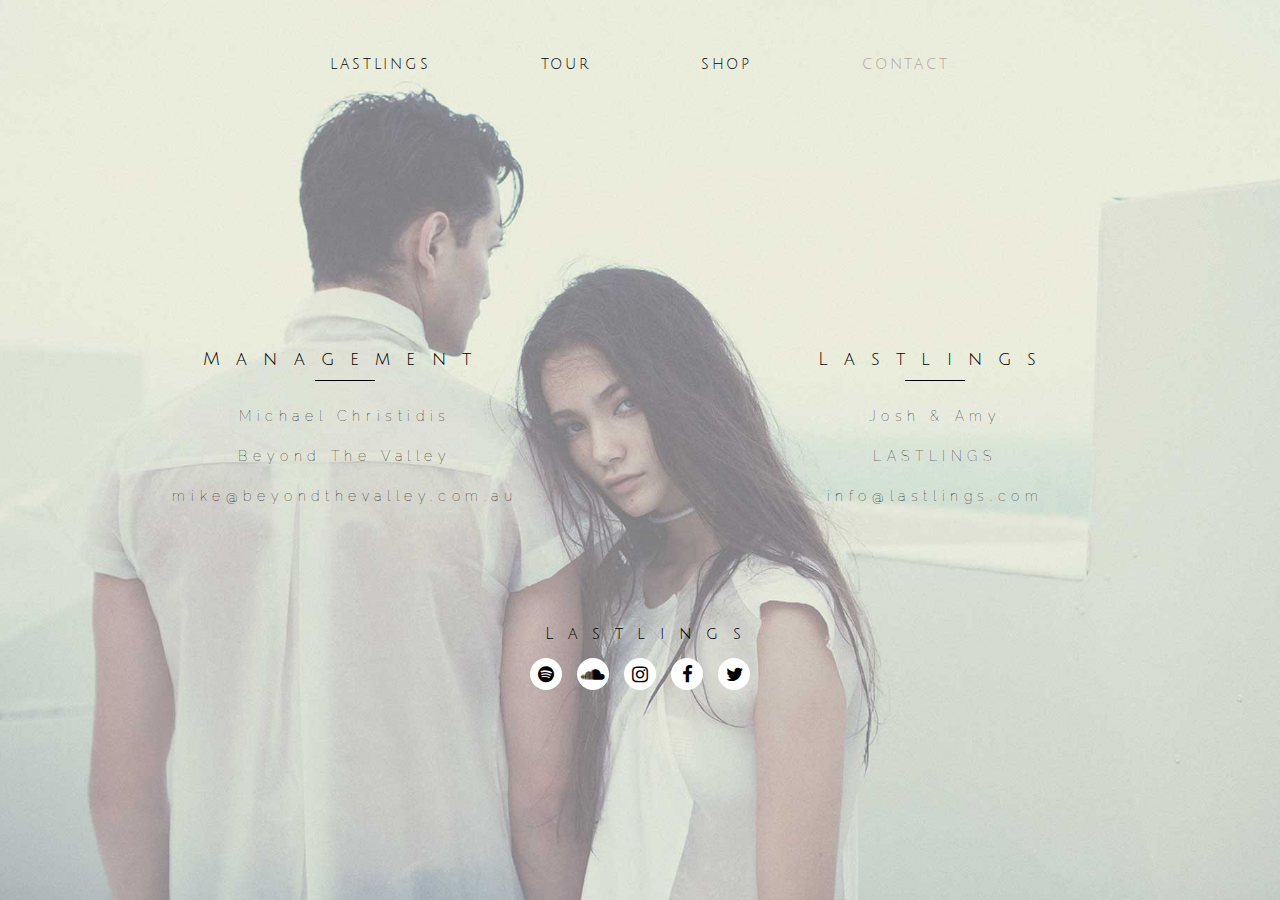
==== contact.html @ 0b314f3e "Uploaded FIles" ====
<!DOCTYPE>
<html>
  <head>
    <!-- Meta Tags -->
    <meta charset="utf-8">
    <meta http-equiv="X-UA_Compatible" content="IE-edge">
    <meta name="viewport" content="width=device-width, initial-scale=1.0">
    <meta name="description" content="Lastlings official website">
    <meta name="author" content="Danny Menesess">

    <title>CONTACT | Lastlings</title>

    <link rel="icon" href="img/icon.png">
    <link rel="stylesheet" href="https://cdnjs.cloudflare.com/ajax/libs/animate.css/3.5.2/animate.min.css">
    <link rel="stylesheet" href="https://fonts.googleapis.com/css?family=Raleway:300">
    <link rel="stylesheet" href="https://fonts.googleapis.com/css?family=Julius+Sans+One">
    <link rel="stylesheet" href="https://maxcdn.bootstrapcdn.com/bootstrap/3.3.7/css/bootstrap.min.css">
    <link rel="stylesheet" href="font-awesome-4.7.0/css/font-awesome.css">
    <link rel="stylesheet" href="css/style.css">

  </head>
  <body>
    <!-- Lastlings Contact Page -->
    <section class="container-fluid contact contact-showcase contact-gradient hidden-anim">
        <nav class="navbar navbar-default">
          <div class="container-fluid">
            <!-- Brand and toggle get grouped for better mobile display -->
            <div class="navbar-header">
              <button type="button" class="navbar-toggle collapsed black-collapsed" data-toggle="collapse" data-target="#bs-example-navbar-collapse-1" aria-expanded="false">
                <span class="sr-only">Toggle navigation</span>
                <span class="icon-bar"></span>
                <span class="icon-bar"></span>
                <span class="icon-bar"></span>
              </button>
              <h4 class="brand-black-nav">LASTLINGS</h4>
            </div>

            <!-- Collect the nav links, forms, and other content for toggling -->
            <div class="collapse navbar-collapse contact-navbar" id="bs-example-navbar-collapse-1">
              <ul class="nav navbar-nav">
                <li><a href="index.html">LASTLINGS</a></li>
                <li><a href="tour.html">TOUR<span class="sr-only">(current)</span></a></li>
                <li><a href="shop.html">SHOP</a></li>
                <li class="active"><a href="#">CONTACT</a></li>
              </ul>
            </div><!-- /.navbar-collapse -->
          </div><!-- /.container-fluid -->
        </nav>

      <div class="contactContent col-md-12 col-xs-12">
        <div class="col-md-6 col-xs-12 management">
          <h5 class="contactHeader">Management</h5>
          <div class="underline"></div>
          <p class="contactInfo">Michael Christidis</p>
          <p class="contactInfo">Beyond The Valley</p>
          <p class="contactInfo">mike@beyondthevalley.com.au</p>
        </div>
        <div class="col-md-6 col-xs-12 lastlingsContact">
          <h5 class="contactHeader">Lastlings</h5>
          <div class="underline"></div>
          <p class="contactInfo">Josh &amp; Amy</p>
          <p class="contactInfo">LASTLINGS</p>
          <p class="contactInfo">info@lastlings.com</p>
        </div>
      </div>
      <footer>
        <h3 class="brand">Lastlings</h3>
        <ul class="social-media">
            <li><a href="https://open.spotify.com/artist/0M7GyeyRi2fG8c1LdP4jhi#_=_" target="_blank"><i class="fa fa-spotify fa-lg" aria-hidden="true"></i></a></li>
            <li><a href="https://soundcloud.com/lastlings" target="_blank"><i class="fa fa-soundcloud fa-lg" aria-hidden="true"></i></a></li>
            <li><a href="https://www.instagram.com/lastlingslastlings/" target="_blank"><i class="fa fa-instagram fa-lg" aria-hidden="true"></i></a></li>
            <li><a href="https://www.facebook.com/lastlingslastlings" target="_blank"><i class="fa fa-facebook fa-lg" aria-hidden="true"></i></a></li>
            <li><a href="https://twitter.com/LASTLINGS" target="_blank"><i class="fa fa-twitter fa-lg" aria-hidden="true"></i></a></li>
        </ul>
      </footer>

    </section>

    <script src="https://ajax.googleapis.com/ajax/libs/jquery/3.2.1/jquery.min.js"></script>
    <script src="https://maxcdn.bootstrapcdn.com/bootstrap/3.3.7/js/bootstrap.min.js"></script>
    <script src="js/main.js"></script>
  </body>
</html>
---- css/style.css ----
*{font-family: 'Julius Sans One', sans-serif;}
body, html{margin: 0; padding: 0;}
li{text-decoration: none; list-style: none;}
a:hover{text-decoration: none;}
h1{letter-spacing: 1.1em; font-size: 48px; font-weight: lighter;}
h5{font-size: 12px; letter-spacing: 0.9em;}
ul{padding: 0;}

/***
  NAVBAR
  *********************/
.navbar{margin-bottom: 0px; z-index: 5; padding-top: 20px;}
.navbar-default{background: none; border: none;}
.navbar .navbar-nav {
  display: inline-block;
  float: none;
  vertical-align: top;
}

.navbar .navbar-collapse {
  text-align: center;
}
.navbar-nav>li>a {margin: 20px 40px;}
.navbar-default .navbar-nav>li>a {
    color: #FFF;
    letter-spacing: 0.2em;
    transition: all 0.4s;
    font-size: 14px;
    font-weight: lighter;
}
.navbar-default .navbar-nav>.active>a,
.navbar-default .navbar-nav>.active>a:focus,
.navbar-default .navbar-nav>.active>a:hover{
  background: none;
  color: #B0A5A2;
}

.container-fluid>.navbar-collapse, .container-fluid>.navbar-header, .container>.navbar-collapse, .container>.navbar-header {
  margin-right: 0px;
  margin-left: 0px;
}

.navbar-toggle {
    position: relative;
    float: left;
    left: 85px;
    padding: 12px 12px;
    margin-top: 8px;
    margin-right: 15px;
    margin-bottom: 15px;
    background-color: transparent;
    background-image: none;
    border: 1px solid transparent;
    border-radius: 0px;
}

.brand-nav{color: #FFF; letter-spacing: 0.8em; font-weight: lighter; font-size: 16px; display: none;}
.brand-black-nav{color: #000; text-align: center; letter-spacing: 0.8em; font-weight: lighter; font-size: 16px; display: none;}

.navbar-default .navbar-toggle .icon-bar {
    background-color: #FFF;
}

.navbar-default .black-collapsed {
    border-color: #000;
}

.navbar-default .black-collapsed .icon-bar {
    background-color: #000;
}

.navbar-toggle .icon-bar {
    display: block;
    width: 20px;
    height: 1px;
    border-radius: 1px;
}

.navbar-toggle .icon-bar+.icon-bar {
  margin-top: 5px;
}

.navbar-default .navbar-toggle:focus, .navbar-default .navbar-toggle:hover {
    background-color: #FFF;
}

.navbar-default .navbar-nav>li>a:focus,
.navbar-default .navbar-nav>li>a:hover{
  color: #B0A5A2;
}

.contact-navbar .navbar-nav>li>a,
.shop-navbar .navbar-nav>li>a{color: #000;}

/***
  FOOTER &
  SOCIAL MEDIA
  *********************/
footer{text-align: center; margin-top: 75px; margin-bottom: 0px; z-index: 5;}
footer .brand{letter-spacing: 0.9em; margin-left: 20px; font-size: 16px;}
.shop-footer{position: absolute; bottom: 0; left: 43%;}
.social-media{
  display: inline-block;
  margin: 0;
  padding: 0;
}

.social-media li{display: inline-block; margin: 5px 5px; background-color: #000; width: 32px; height: 32px; border-radius: 100%;}
.social-media li i{color: #FFF; margin-top: 10px;}

.home-social li{background-color: transparent;}
.home-social li i{color: #FFF; margin-left: 10px;}

.horizontal{
  display: flex;
  display: -webkit-flex;
  -webkit-flex-direction: row;
  flex-direction: row;
  -webkit-justify-content: flex-start;
  justify-content: flex-start;
  margin: 20px 0px;
}

.hidden-anim{display: none;}

/* Index Styling */
.home{height: 100vh; margin: 0; padding: 0;}
.fullscreenBg{
  display: block;
  position: fixed;
  top: 0;
  left: 0;
  right: 0;
  bottom: 0;
  overflow: hidden;
  z-index: -100;
}
.filter{
  background-color: rgba(0, 0, 0, 0.35);
  position: absolute; top: 0; bottom: 0; left: 0; right: 0;
  width: 100%;
  height: 100%;
}

.musicVideo{
  position: absolute;
  top: 50%;
  left: 50%;
  transform: translate(-50%, -50%);
  min-width: 100vh;
  min-height: 100vh;
  /* Keeps its aspect ratio*/
  width: auto;
  height: auto;
}

/*********************
  HOME CONTENT
  ***********************/
.home-content{
  position: absolute;
  bottom: 0px;
  color: #fff;

  width: 100%;
  height: 185px;
  padding: 0 0;
  margin: 0 0;
}

.intro{padding-left: 70px;}
.releaseEP{font-weight: lighter;}

.intro .home-social li{margin-right: 18px; transition: all 0.4s;}
.intro .home-social:hover li{opacity: 0.4;}
.intro .home-social li:hover{opacity: 1.0;}

.navigation{
  position: absolute;
  bottom: 30px;
  right: 10px;
}

.pages li a{
  color: #fff;
  transition: all 0.7s;
  font-weight: bold;
  font-size: 12px;
  letter-spacing: 0.6em;
  margin: 0px 15px;
}
.pages li a:hover{color: #B0A5A2;}

.playButton{
  position: absolute;
  top: 40%;
  left: 48%;
  padding: 0 0;
  background: none;
  border: none;
}

.playButton:hover{background: none;}
.btn-primary.focus, .btn-primary:focus{
    background: none !important;
    border: none !important;
    outline: none;
}
.btn:focus,.btn:active {
   outline: none !important;
}


.playButton .fa-youtube-play{color: #fff; font-size: 72px; transition: all 0.5s;}
.playButton .fa-youtube-play:hover{color:#ecf0f1; opacity: 0.7;}

.modal-header{background: #000; border-bottom: none;}
.close{opacity: 0.5; transition: 0.9s;}
.close:hover{opacity: 0.3;}
.modal-header > button > span{color: #fff; font-weight: bold; font-size: 28px;}
.modal-dialog{
  width: 90%;
}
.modal-body{
  height: 80%;
  padding: 0px 0px;
}
.modal-content{background-color: #000;}

#videoPlayer{
  position: absolute;
  top: 50%;
  left: 50%;
  transform: translate(-50%, -50%);
  min-width: 100%;
  min-height: 100%;
  /* Keeps its aspect ratio*/
  width: auto;
  height: auto;
}

/************
  TOUR PAGE
  **************/
.tour{padding: 0; background-color: #fff;}
.showcase{
  height: 88%;
  background-image: url('../img/versesBg.jpg');
  background-repeat: no-repeat;
  background-size: cover;
  background-position: center;
  background-attachment: fixed;
  text-align: center;
}

.tour-headers{width: 100%;}
.tourTitle{
  color: #fff;
  letter-spacing: 0.8em;
  font-weight: lighter;
  font-size: 38px;
  margin-top: 305px;
  z-index: 5;
}

.tourFilter{height: 88% !important;}
.tourContent .dateHeading{text-align: center; margin: 50px 0; letter-spacing: 0.6em; cursor: pointer;}
.date-active{font-weight: lighter; color: #B0A5A2;}

.tourContent .upcomingDates .tourInfo .venue,
.tourContent .upcomingDates .tourInfo .location,
.tourContent .pastDates .tourInfo .venue,
.tourContent .pastDates .tourInfo .location{
  font-family: 'Raleway', sans-serif;
  letter-spacing: 0.4em;
}

.upcomingDates{display: block;}
.pastDates{display: none;}

.upcomingDates>ul>.tourInfo, .pastDates>ul>.tourInfo{
  display: block;
  width: 80%;
  padding: 10px 0;
  margin: auto;
  margin-top: 20px;
}


.tourContent .upcomingDates .tourInfo .date,
.tourContent .upcomingDates .tourInfo .venue,
.tourContent .upcomingDates .tourInfo .location,
.tourContent .upcomingDates .tourInfo .tickets,
.tourContent .pastDates .tourInfo .venue,
.tourContent .pastDates .tourInfo .location,
.tourContent .pastDates .tourInfo .date,
.tourContent .pastDates .tourInfo .tickets{
  display: inline-block;
  margin: auto;
  color: #000;
}

.tourContent .upcomingDates .tourInfo .date,
.tourContent .upcomingDates .tourInfo .venue,
.tourContent .upcomingDates .tourInfo .location,
.tourContent .pastDates .tourInfo .venue,
.tourContent .pastDates .tourInfo .location,
.tourContent .pastDates .tourInfo .date{
  width: 25%;
}

.tourContent .upcomingDates .tourInfo .tickets,
.tourContent .pastDates .tourInfo .tickets{
  float: right;
  transition: all 0.4s;
}

.tourContent .upcomingDates .tourInfo .tickets:hover,
.tourContent .pastDates .tourInfo .tickets:hover{
  color: #B0A5A2;
}

.tourContent .upcomingDates .tourInfo .fa-calendar,
.tourContent .upcomingDates .tourInfo .fa-ticket,
.tourContent .pastDates .tourInfo .fa-calendar,
.tourContent .pastDates .tourInfo .fa-ticket{
  margin-right: 8px;
}


/************
  CONTACT PAGE
  **************/
.contact{position: relative;}
.container-fluid{padding: 0 0;}
.contact-showcase{
  height: 100%;
  width: 100%;
  background-image: url('../img/contact3.jpg');
  background-position: top;
  background-size: cover;
  background-repeat: no-repeat;
  background-color: #000;
  text-align: center;
}

.contactContent{width: 100%; margin-top: 220px; padding: 10px 50px;}
.contactHeader{color: #000; font-size: 18px;}
.underline{margin: auto; width: 60px; height: 1px; background-color: #000; margin-bottom: 25px;}
.contactInfo{
  color: #000;
  margin: 20px 15px;
  font-family: 'Raleway', sans-serif;
  letter-spacing: 0.4em;
  font-weight: lighter;
}

.lastlingsContact{margin-bottom: 90px;}

.contact footer{margin-top: 120px;}
.contact footer .brand{color: #000;}
.contact footer .social-media li{background-color: #FFF;}
.contact footer .social-media li i{color: #000;}

/************
  SHOP PAGE
  **************/
.shop-showcase{height: 80%; text-align: center;}
.shop-showcase-img{
  width: 632px;
  height: 455px;
  margin: auto;
  background-image: url('../img/SHOPbg.jpg');
  background-repeat: no-repeat;
  background-size: cover;
  background-position: center;
}

@-o-keyframes arrowmove {
  0%{bottom: 45px;}
  50%{bottom: 65px;}
  100%{bottom: 45px;}
}

@-moz-keyframes arrowmove {
  0%{bottom: 45px;}
  50%{bottom: 65px;}
  100%{bottom: 45px;}
}

@-webkit-keyframes arrowmove {
  0%{bottom: 45px;}
  50%{bottom: 65px;}
  100%{bottom: 45px;}
}

@keyframes arrowmove {
  0%{bottom: 45px;}
  50%{bottom: 65px;}
  100%{bottom: 45px;}
}

.shop-showcase .arrow-anim{
  position: absolute;
  left: 50%;
  bottom: 65px;

  animation-name: arrowmove;
  animation-duration: 4s;
  animation-iteration-count: infinite;
}

.shop-showcase-title{color: #FFF; padding-top: 195px; letter-spacing: 0.8em;}
.shop-merchandise{text-align: center;}
.shop-products{margin: auto; text-align: center;}

.shopButton{
  padding: 0;
  margin: 0;
  margin-top: 20px;
  background-color: #FFF;
  border: none;
  transition: all 0.4s;
}

.shopButton:hover>.product-view{
  color: #B0A5A2;
}
.btn-primary:hover{
  background-color: #FFF;
}

.shopButton:focus{
  outline: none;
}

.product{
  width: 225px;
  height: 300px;
  display: inline-block;
  margin: 10px 40px;
  margin-top: 80px;
}
.product-view{
  text-align: center;
  color: #000;
  font-weight: bold;
  transition: all 0.5s;
}
.product-name,
.product-price{
  font-family: 'Raleway', sans-serif;
  letter-spacing: 0.1em;
  font-weight: lighter;
  color: #000;
}


#shopModal{width: 75%; height: 80%; overflow-y: hidden; margin: auto;}
.shop-modal .modal-content, .shop-modal .modal-header{
  background-color: #FFF;
}

.shop-modal .modal-header > button > span{
  color: #000;
}


#shopModalLabel{
  letter-spacing: 0.2em;
  font-weight: bolder;
  margin-top: 5px;
}
#shopModalImg{text-align: center; margin: auto;}

.product-info{font-family: 'Raleway', sans-serif;}
.product-img{text-align: center;}

.p_price{margin-top: 20px; font-weight: bold;}
.size-dropdown{width: 40%; margin-top: 55px; display: none;}
.addcart-btn{width: 130px; height: 35px; margin-top: 25px; border-radius: 7px; background-color:#000; color: #FFF; border: 0px; font-weight: bold; transition: all 0.5s;}
.addcart-btn:hover{color: #000; background-color: #B0A5A2;}
.addcart-btn:focus{outline: none;}

/* Media Queries */
/*** Home Page ***/
@media only screen and (max-width: 1180px) {

  /* LASTINGS MAIN PAGE */
  .intro .title {font-size: 36px; letter-spacing: 0.8em;}
  .intro .releaseEP{font-size: 10px;}
  .pages li a{font-size: 12px;}

}

@media  only screen and (max-width: 990px) {

  /* LASTINGS MAIN PAGE */
  .intro{padding-left: 40px;}
  .intro .title {font-size: 32px;}
  .intro .releaseEP{font-size: 8px; line-height: 1.6em;}
  .pages li a{font-size: 10px;}

  /* TOUR PAGE */
  .tourContent .dateHeading{font-size: 18px;}
  .tourTitle{
    font-size: 27px;
    margin-top: 275px;
  }

  /* CONTACT PAGE */
  .contactContent {margin-top: 20px;}
  .contactContent .management, .contactContent .lastlingsContact{margin-top: 40px;}
  .contactHeader{color: #000; font-size: 14px; font-weight: bolder;}
  .contactInfo{font-size: 12px; font-weight: bolder;}


  /* SHOP PAGE */
  .shop-showcase-img{width: 532px; height: 400px; margin-top: 40px;}
}

@media  only screen and (max-width: 500px) {
  /* LASTINGS MAIN PAGE */
  .home{
    background-image: url('../img/urgesBg.jpg');
    background-position: center;
    background-repeat: no-repeat;
    background-size: cover;

  }
  .home-content{bottom: 175px;}
  .fullscreenBg{display: none;}

  .intro .title, .intro .releaseEP{font-weight: bolder;}
  .intro .title {font-size: 26px; letter-spacing: 0.8em;}
  .intro .social li{margin-right: 10px;}

  .playButton .fa-youtube-play{color: #fff; font-size: 60px;}
  .navigation{
    position: absolute;
    left: 8px;
    bottom: -105px;
    padding: 0;
    max-width: 90%;
  }

  .pages{
    display: block;
    padding-left: 15px;
  }
  .pages li{margin-bottom: 18px;}
  .pages li a{letter-spacing: 0.1em;}

  .playButton{
    top: 22%;
    left: 42%;
  }

  /* TOUR PAGE */
  .navbar-toggle {left: 65px;}
  .navbar-nav>li>a {margin: 0px 0px;}
  .brand-nav{display: block;}
  .brand-black-nav{display: block;}
  .tourContent .dateHeading{font-size: 12px;}
  .tourTitle{font-size: 20px; margin-top: 255px;}

  .upcomingDates>ul>.tourInfo, .pastDates>ul>.tourInfo {width: 90%; text-align: center;}

  .tourContent .upcomingDates .tourInfo .date, .tourContent .upcomingDates .tourInfo .venue, .tourContent .upcomingDates .tourInfo .location, .tourContent .pastDates .tourInfo .venue, .tourContent .pastDates .tourInfo .location, .tourContent .pastDates .tourInfo .date {
    width: 100%;
    margin-top: 20px;
  }

  .tourContent .upcomingDates .tourInfo .tickets, .tourContent .pastDates .tourInfo .tickets {
    float: none;
  }

  .tourContent .upcomingDates .tourInfo .fa-calendar, .tourContent .upcomingDates .tourInfo .fa-ticket, .tourContent .pastDates .tourInfo .fa-calendar, .tourContent .pastDates .tourInfo .fa-ticket {
      margin-right: 8px;
      margin-top: 20px;
  }

  .tourContent .pastDates .tourInfo .tickets {
    margin-top: 20px;
    color: #B0A5A2;
  }

  h6{font-size: 10px;}

  /* CONTACT PAGE */
  .contactInfo {font-size: 10px;}
  .contactContent {margin-bottom: 20px;}

  /* SHOP PAGE */
  .shop-showcase-img{width: 400px; height: 300px; margin-top: 80px;}
  .product-info{text-align: center;}
  .shop-showcase-title{font-size: 22px; padding-top: 130px;}
  .size-dropdown{margin: auto;}
  .p_price{margin-top: 10px;}
  #shopModal{width: 95%; height: 80%;}
  #shopModalLabel{font-size: 20px;}
  #cart-btn{margin-top: 15px;}

}

@media  only screen and (max-width: 430px) {
    /* CONTACT PAGE */
    .contactInfo {font-size: 10px;}
    .contactContent {margin-top: 0px; margin-bottom: 75px; padding: 2px 5px;}
    .lastlingsContact{margin-bottom: 20px;}

    /* SHOP PAGE */
    .shop-showcase-img{width: 350px; height: 275px; margin-top: 60px;}
    .shop-showcase-title{font-size: 20px; padding-top: 110px;}

}


@media  only screen and (max-width: 385px) {
    /* LASTINGS MAIN PAGE */
    .intro{padding-left: 30px;}
    .intro .title {font-size: 20px;}
    .pages{padding-left: 10px;}

    /* TOUR PAGE */
    .navbar-toggle {left: 25px;}
    .tourContent .dateHeading {font-size: 10px;}

    /* CONTACT PAGE */
    .contactInfo {font-size: 9px;}
    .lastlingsContact{margin-bottom: 3px;}
    .contactContent {margin-top: 0px; margin-bottom: 50px; padding: 2px 5px;}

    /* SHOP PAGE */
    .shop-showcase-img{width: 300px; height: 255px; margin-top: 50px;}
    #shopModalLabel{font-size: 12px;}
    #shopModal{width: 95%; height: 90%;}
    .p_price{font-size: 10px;}

}


@media  only screen and (max-width: 355px) {
    /* CONTACT PAGE */
    .contactInfo {font-size: 9px;}
    .lastlingsContact{margin-bottom: 3px;}
    .contactContent{margin-bottom: 10px;}


}
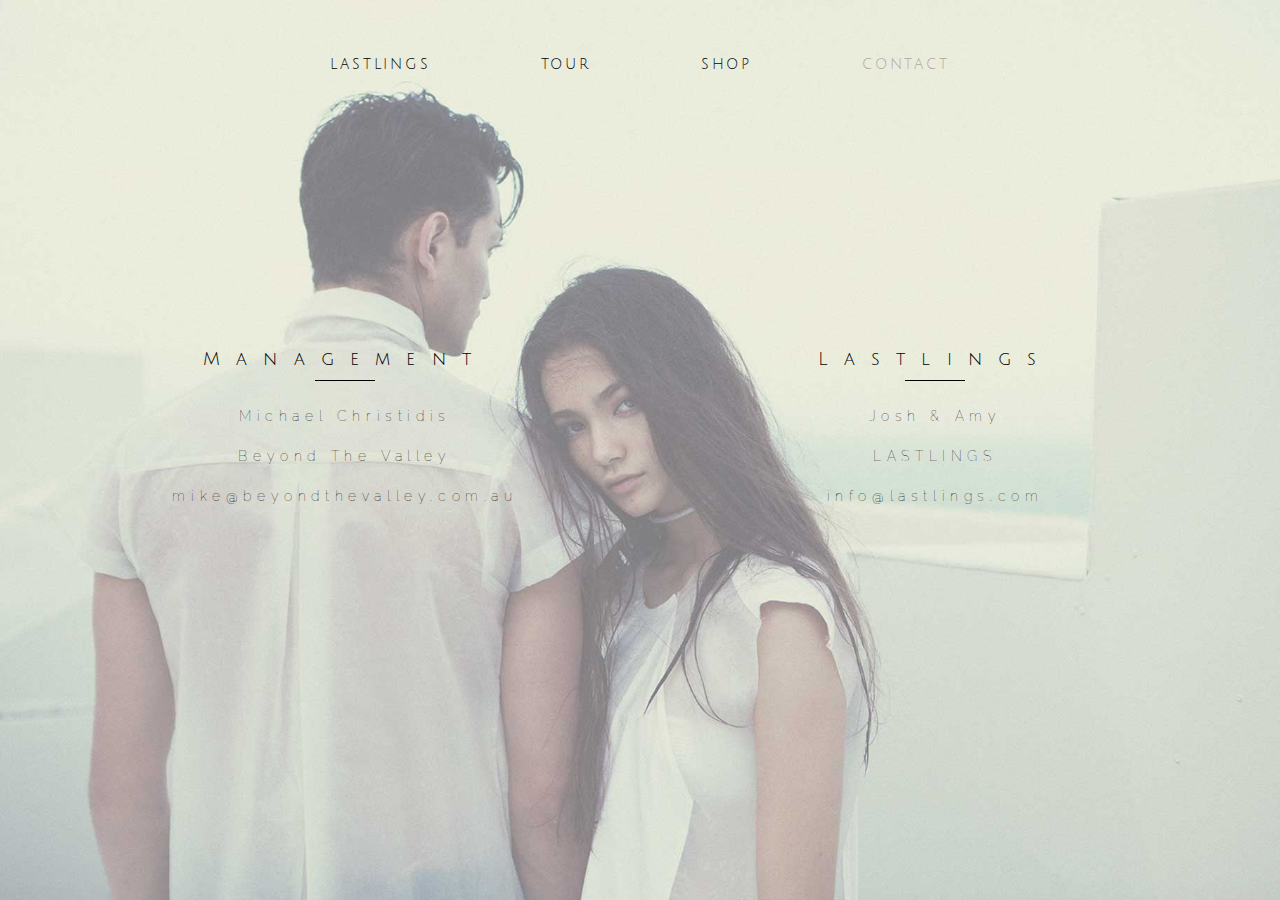
==== commit 1cf7e93f: "Add files via upload" ====
--- a/contact.html
+++ b/contact.html
@@ -1,83 +1,74 @@
-<!DOCTYPE>
-<html>
-  <head>
-    <!-- Meta Tags -->
-    <meta charset="utf-8">
-    <meta http-equiv="X-UA_Compatible" content="IE-edge">
-    <meta name="viewport" content="width=device-width, initial-scale=1.0">
-    <meta name="description" content="Lastlings official website">
-    <meta name="author" content="Danny Menesess">
-
-    <title>CONTACT | Lastlings</title>
-
-    <link rel="icon" href="img/icon.png">
-    <link rel="stylesheet" href="https://cdnjs.cloudflare.com/ajax/libs/animate.css/3.5.2/animate.min.css">
-    <link rel="stylesheet" href="https://fonts.googleapis.com/css?family=Raleway:300">
-    <link rel="stylesheet" href="https://fonts.googleapis.com/css?family=Julius+Sans+One">
-    <link rel="stylesheet" href="https://maxcdn.bootstrapcdn.com/bootstrap/3.3.7/css/bootstrap.min.css">
-    <link rel="stylesheet" href="font-awesome-4.7.0/css/font-awesome.css">
-    <link rel="stylesheet" href="css/style.css">
-
-  </head>
-  <body>
-    <!-- Lastlings Contact Page -->
-    <section class="container-fluid contact contact-showcase contact-gradient hidden-anim">
-        <nav class="navbar navbar-default">
-          <div class="container-fluid">
-            <!-- Brand and toggle get grouped for better mobile display -->
-            <div class="navbar-header">
-              <button type="button" class="navbar-toggle collapsed black-collapsed" data-toggle="collapse" data-target="#bs-example-navbar-collapse-1" aria-expanded="false">
-                <span class="sr-only">Toggle navigation</span>
-                <span class="icon-bar"></span>
-                <span class="icon-bar"></span>
-                <span class="icon-bar"></span>
-              </button>
-              <h4 class="brand-black-nav">LASTLINGS</h4>
-            </div>
-
-            <!-- Collect the nav links, forms, and other content for toggling -->
-            <div class="collapse navbar-collapse contact-navbar" id="bs-example-navbar-collapse-1">
-              <ul class="nav navbar-nav">
-                <li><a href="index.html">LASTLINGS</a></li>
-                <li><a href="tour.html">TOUR<span class="sr-only">(current)</span></a></li>
-                <li><a href="shop.html">SHOP</a></li>
-                <li class="active"><a href="#">CONTACT</a></li>
-              </ul>
-            </div><!-- /.navbar-collapse -->
-          </div><!-- /.container-fluid -->
-        </nav>
-
-      <div class="contactContent col-md-12 col-xs-12">
-        <div class="col-md-6 col-xs-12 management">
-          <h5 class="contactHeader">Management</h5>
-          <div class="underline"></div>
-          <p class="contactInfo">Michael Christidis</p>
-          <p class="contactInfo">Beyond The Valley</p>
-          <p class="contactInfo">mike@beyondthevalley.com.au</p>
-        </div>
-        <div class="col-md-6 col-xs-12 lastlingsContact">
-          <h5 class="contactHeader">Lastlings</h5>
-          <div class="underline"></div>
-          <p class="contactInfo">Josh &amp; Amy</p>
-          <p class="contactInfo">LASTLINGS</p>
-          <p class="contactInfo">info@lastlings.com</p>
-        </div>
-      </div>
-      <footer>
-        <h3 class="brand">Lastlings</h3>
-        <ul class="social-media">
-            <li><a href="https://open.spotify.com/artist/0M7GyeyRi2fG8c1LdP4jhi#_=_" target="_blank"><i class="fa fa-spotify fa-lg" aria-hidden="true"></i></a></li>
-            <li><a href="https://soundcloud.com/lastlings" target="_blank"><i class="fa fa-soundcloud fa-lg" aria-hidden="true"></i></a></li>
-            <li><a href="https://www.instagram.com/lastlingslastlings/" target="_blank"><i class="fa fa-instagram fa-lg" aria-hidden="true"></i></a></li>
-            <li><a href="https://www.facebook.com/lastlingslastlings" target="_blank"><i class="fa fa-facebook fa-lg" aria-hidden="true"></i></a></li>
-            <li><a href="https://twitter.com/LASTLINGS" target="_blank"><i class="fa fa-twitter fa-lg" aria-hidden="true"></i></a></li>
-        </ul>
-      </footer>
-
-    </section>
-
-    <script src="https://ajax.googleapis.com/ajax/libs/jquery/3.2.1/jquery.min.js"></script>
-    <script src="https://maxcdn.bootstrapcdn.com/bootstrap/3.3.7/js/bootstrap.min.js"></script>
-    <script src="js/main.js"></script>
-  </body>
-</html>
+<!DOCTYPE>
+<html>
+  <head>
+    <!-- Meta Tags -->
+    <meta charset="utf-8">
+    <meta http-equiv="X-UA_Compatible" content="IE-edge">
+    <meta name="viewport" content="width=device-width, initial-scale=1.0">
+    <meta name="description" content="Lastlings official website">
+    <meta name="author" content="Danny Menesess">
+
+    <title>CONTACT | Lastlings</title>
+
+    <link rel="icon" href="img/icon.png">
+    <link rel="stylesheet" href="https://cdnjs.cloudflare.com/ajax/libs/animate.css/3.5.2/animate.min.css">
+    <link rel="stylesheet" href="https://fonts.googleapis.com/css?family=Raleway:300">
+    <link rel="stylesheet" href="https://fonts.googleapis.com/css?family=Julius+Sans+One">
+    <link rel="stylesheet" href="https://maxcdn.bootstrapcdn.com/bootstrap/3.3.7/css/bootstrap.min.css">
+    <link rel="stylesheet" href="font-awesome-4.7.0/css/font-awesome.css">
+    <link rel="stylesheet" href="css/style.css">
+
+  </head>
+  <body>
+    <!-- Lastlings Contact Page -->
+    <section class="container-fluid contact contact-showcase contact-gradient hidden-anim">
+        <nav class="navbar navbar-default">
+          <div class="container-fluid">
+            <!-- Brand and toggle get grouped for better mobile display -->
+            <div class="navbar-header">
+              <button type="button" class="navbar-toggle collapsed black-collapsed" data-toggle="collapse" data-target="#bs-example-navbar-collapse-1" aria-expanded="false">
+                <span class="sr-only">Toggle navigation</span>
+                <span class="icon-bar"></span>
+                <span class="icon-bar"></span>
+                <span class="icon-bar"></span>
+              </button>
+              <h4 class="brand-black-nav">LASTLINGS</h4>
+            </div>
+
+            <!-- Collect the nav links, forms, and other content for toggling -->
+            <div class="collapse navbar-collapse contact-navbar" id="bs-example-navbar-collapse-1">
+              <ul class="nav navbar-nav">
+                <li><a href="index.html">LASTLINGS</a></li>
+                <li><a href="tour.html">TOUR<span class="sr-only">(current)</span></a></li>
+                <li><a href="shop.html">SHOP</a></li>
+                <li class="active"><a href="#">CONTACT</a></li>
+              </ul>
+            </div><!-- /.navbar-collapse -->
+          </div><!-- /.container-fluid -->
+        </nav>
+
+      <div class="contactContent col-md-12 col-xs-12">
+        <div class="col-md-6 col-xs-12 management">
+          <h5 class="contactHeader">Management</h5>
+          <div class="underline"></div>
+          <p class="contactInfo">Michael Christidis</p>
+          <p class="contactInfo">Beyond The Valley</p>
+          <p class="contactInfo">mike@beyondthevalley.com.au</p>
+        </div>
+        <div class="col-md-6 col-xs-12 lastlingsContact">
+          <h5 class="contactHeader">Lastlings</h5>
+          <div class="underline"></div>
+          <p class="contactInfo">Josh &amp; Amy</p>
+          <p class="contactInfo">LASTLINGS</p>
+          <p class="contactInfo">info@lastlings.com</p>
+        </div>
+      </div>
+      
+
+    </section>
+
+    <script src="https://ajax.googleapis.com/ajax/libs/jquery/3.2.1/jquery.min.js"></script>
+    <script src="https://maxcdn.bootstrapcdn.com/bootstrap/3.3.7/js/bootstrap.min.js"></script>
+    <script src="js/main.js"></script>
+  </body>
+</html>
--- a/css/style.css
+++ b/css/style.css
@@ -1,650 +1,652 @@
-*{font-family: 'Julius Sans One', sans-serif;}
-body, html{margin: 0; padding: 0;}
-li{text-decoration: none; list-style: none;}
-a:hover{text-decoration: none;}
-h1{letter-spacing: 1.1em; font-size: 48px; font-weight: lighter;}
-h5{font-size: 12px; letter-spacing: 0.9em;}
-ul{padding: 0;}
-
-/***
-  NAVBAR
-  *********************/
-.navbar{margin-bottom: 0px; z-index: 5; padding-top: 20px;}
-.navbar-default{background: none; border: none;}
-.navbar .navbar-nav {
-  display: inline-block;
-  float: none;
-  vertical-align: top;
-}
-
-.navbar .navbar-collapse {
-  text-align: center;
-}
-.navbar-nav>li>a {margin: 20px 40px;}
-.navbar-default .navbar-nav>li>a {
-    color: #FFF;
-    letter-spacing: 0.2em;
-    transition: all 0.4s;
-    font-size: 14px;
-    font-weight: lighter;
-}
-.navbar-default .navbar-nav>.active>a,
-.navbar-default .navbar-nav>.active>a:focus,
-.navbar-default .navbar-nav>.active>a:hover{
-  background: none;
-  color: #B0A5A2;
-}
-
-.container-fluid>.navbar-collapse, .container-fluid>.navbar-header, .container>.navbar-collapse, .container>.navbar-header {
-  margin-right: 0px;
-  margin-left: 0px;
-}
-
-.navbar-toggle {
-    position: relative;
-    float: left;
-    left: 85px;
-    padding: 12px 12px;
-    margin-top: 8px;
-    margin-right: 15px;
-    margin-bottom: 15px;
-    background-color: transparent;
-    background-image: none;
-    border: 1px solid transparent;
-    border-radius: 0px;
-}
-
-.brand-nav{color: #FFF; letter-spacing: 0.8em; font-weight: lighter; font-size: 16px; display: none;}
-.brand-black-nav{color: #000; text-align: center; letter-spacing: 0.8em; font-weight: lighter; font-size: 16px; display: none;}
-
-.navbar-default .navbar-toggle .icon-bar {
-    background-color: #FFF;
-}
-
-.navbar-default .black-collapsed {
-    border-color: #000;
-}
-
-.navbar-default .black-collapsed .icon-bar {
-    background-color: #000;
-}
-
-.navbar-toggle .icon-bar {
-    display: block;
-    width: 20px;
-    height: 1px;
-    border-radius: 1px;
-}
-
-.navbar-toggle .icon-bar+.icon-bar {
-  margin-top: 5px;
-}
-
-.navbar-default .navbar-toggle:focus, .navbar-default .navbar-toggle:hover {
-    background-color: #FFF;
-}
-
-.navbar-default .navbar-nav>li>a:focus,
-.navbar-default .navbar-nav>li>a:hover{
-  color: #B0A5A2;
-}
-
-.contact-navbar .navbar-nav>li>a,
-.shop-navbar .navbar-nav>li>a{color: #000;}
-
-/***
-  FOOTER &
-  SOCIAL MEDIA
-  *********************/
-footer{text-align: center; margin-top: 75px; margin-bottom: 0px; z-index: 5;}
-footer .brand{letter-spacing: 0.9em; margin-left: 20px; font-size: 16px;}
-.shop-footer{position: absolute; bottom: 0; left: 43%;}
-.social-media{
-  display: inline-block;
-  margin: 0;
-  padding: 0;
-}
-
-.social-media li{display: inline-block; margin: 5px 5px; background-color: #000; width: 32px; height: 32px; border-radius: 100%;}
-.social-media li i{color: #FFF; margin-top: 10px;}
-
-.home-social li{background-color: transparent;}
-.home-social li i{color: #FFF; margin-left: 10px;}
-
-.horizontal{
-  display: flex;
-  display: -webkit-flex;
-  -webkit-flex-direction: row;
-  flex-direction: row;
-  -webkit-justify-content: flex-start;
-  justify-content: flex-start;
-  margin: 20px 0px;
-}
-
-.hidden-anim{display: none;}
-
-/* Index Styling */
-.home{height: 100vh; margin: 0; padding: 0;}
-.fullscreenBg{
-  display: block;
-  position: fixed;
-  top: 0;
-  left: 0;
-  right: 0;
-  bottom: 0;
-  overflow: hidden;
-  z-index: -100;
-}
-.filter{
-  background-color: rgba(0, 0, 0, 0.35);
-  position: absolute; top: 0; bottom: 0; left: 0; right: 0;
-  width: 100%;
-  height: 100%;
-}
-
-.musicVideo{
-  position: absolute;
-  top: 50%;
-  left: 50%;
-  transform: translate(-50%, -50%);
-  min-width: 100vh;
-  min-height: 100vh;
-  /* Keeps its aspect ratio*/
-  width: auto;
-  height: auto;
-}
-
-/*********************
-  HOME CONTENT
-  ***********************/
-.home-content{
-  position: absolute;
-  bottom: 0px;
-  color: #fff;
-
-  width: 100%;
-  height: 185px;
-  padding: 0 0;
-  margin: 0 0;
-}
-
-.intro{padding-left: 70px;}
-.releaseEP{font-weight: lighter;}
-
-.intro .home-social li{margin-right: 18px; transition: all 0.4s;}
-.intro .home-social:hover li{opacity: 0.4;}
-.intro .home-social li:hover{opacity: 1.0;}
-
-.navigation{
-  position: absolute;
-  bottom: 30px;
-  right: 10px;
-}
-
-.pages li a{
-  color: #fff;
-  transition: all 0.7s;
-  font-weight: bold;
-  font-size: 12px;
-  letter-spacing: 0.6em;
-  margin: 0px 15px;
-}
-.pages li a:hover{color: #B0A5A2;}
-
-.playButton{
-  position: absolute;
-  top: 40%;
-  left: 48%;
-  padding: 0 0;
-  background: none;
-  border: none;
-}
-
-.playButton:hover{background: none;}
-.btn-primary.focus, .btn-primary:focus{
-    background: none !important;
-    border: none !important;
-    outline: none;
-}
-.btn:focus,.btn:active {
-   outline: none !important;
-}
-
-
-.playButton .fa-youtube-play{color: #fff; font-size: 72px; transition: all 0.5s;}
-.playButton .fa-youtube-play:hover{color:#ecf0f1; opacity: 0.7;}
-
-.modal-header{background: #000; border-bottom: none;}
-.close{opacity: 0.5; transition: 0.9s;}
-.close:hover{opacity: 0.3;}
-.modal-header > button > span{color: #fff; font-weight: bold; font-size: 28px;}
-.modal-dialog{
-  width: 90%;
-}
-.modal-body{
-  height: 80%;
-  padding: 0px 0px;
-}
-.modal-content{background-color: #000;}
-
-#videoPlayer{
-  position: absolute;
-  top: 50%;
-  left: 50%;
-  transform: translate(-50%, -50%);
-  min-width: 100%;
-  min-height: 100%;
-  /* Keeps its aspect ratio*/
-  width: auto;
-  height: auto;
-}
-
-/************
-  TOUR PAGE
-  **************/
-.tour{padding: 0; background-color: #fff;}
-.showcase{
-  height: 88%;
-  background-image: url('../img/versesBg.jpg');
-  background-repeat: no-repeat;
-  background-size: cover;
-  background-position: center;
-  background-attachment: fixed;
-  text-align: center;
-}
-
-.tour-headers{width: 100%;}
-.tourTitle{
-  color: #fff;
-  letter-spacing: 0.8em;
-  font-weight: lighter;
-  font-size: 38px;
-  margin-top: 305px;
-  z-index: 5;
-}
-
-.tourFilter{height: 88% !important;}
-.tourContent .dateHeading{text-align: center; margin: 50px 0; letter-spacing: 0.6em; cursor: pointer;}
+*{font-family: 'Julius Sans One', sans-serif;}
+body, html{margin: 0; padding: 0;}
+li{text-decoration: none; list-style: none;}
+a:hover{text-decoration: none;}
+h1{letter-spacing: 1.1em; font-size: 48px; font-weight: lighter;}
+h5{font-size: 12px; letter-spacing: 0.9em;}
+ul{padding: 0;}
+
+/***
+  NAVBAR
+  *********************/
+.navbar{margin-bottom: 0px; z-index: 5; padding-top: 20px;}
+.navbar-default{background: none; border: none;}
+.navbar .navbar-nav {
+  display: inline-block;
+  float: none;
+  vertical-align: top;
+}
+
+.navbar .navbar-collapse {
+  text-align: center;
+}
+.navbar-nav>li>a {margin: 20px 40px;}
+.navbar-default .navbar-nav>li>a {
+    color: #FFF;
+    letter-spacing: 0.2em;
+    transition: all 0.4s;
+    font-size: 14px;
+    font-weight: lighter;
+}
+.navbar-default .navbar-nav>.active>a,
+.navbar-default .navbar-nav>.active>a:focus,
+.navbar-default .navbar-nav>.active>a:hover{
+  background: none;
+  color: #B0A5A2;
+}
+
+.container-fluid>.navbar-collapse, .container-fluid>.navbar-header, .container>.navbar-collapse, .container>.navbar-header {
+  margin-right: 0px;
+  margin-left: 0px;
+}
+
+.navbar-toggle {
+    position: relative;
+    float: left;
+    left: 85px;
+    padding: 12px 12px;
+    margin-top: 8px;
+    margin-right: 15px;
+    margin-bottom: 15px;
+    background-color: transparent;
+    background-image: none;
+    border: 1px solid transparent;
+    border-radius: 0px;
+}
+
+.brand-nav{color: #FFF; letter-spacing: 0.8em; font-weight: lighter; font-size: 16px; display: none;}
+.brand-black-nav{color: #000; text-align: center; letter-spacing: 0.8em; font-weight: lighter; font-size: 16px; display: none;}
+
+.navbar-default .navbar-toggle .icon-bar {
+    background-color: #FFF;
+}
+
+.navbar-default .black-collapsed {
+    border-color: #000;
+}
+
+.navbar-default .black-collapsed .icon-bar {
+    background-color: #000;
+}
+
+.navbar-toggle .icon-bar {
+    display: block;
+    width: 20px;
+    height: 1px;
+    border-radius: 1px;
+}
+
+.navbar-toggle .icon-bar+.icon-bar {
+  margin-top: 5px;
+}
+
+.navbar-default .navbar-toggle:focus, .navbar-default .navbar-toggle:hover {
+    background-color: #FFF;
+}
+
+.navbar-default .navbar-nav>li>a:focus,
+.navbar-default .navbar-nav>li>a:hover{
+  color: #B0A5A2;
+}
+
+.contact-navbar .navbar-nav>li>a,
+.shop-navbar .navbar-nav>li>a{color: #000;}
+
+/***
+  FOOTER &
+  SOCIAL MEDIA
+  *********************/
+footer{text-align: center; margin-top: 75px; margin-bottom: 0px; z-index: 5;}
+footer .brand{letter-spacing: 0.9em; margin-left: 20px; font-size: 16px;}
+.shop-footer{position: absolute; bottom: 0; left: 43%;}
+.social-media{
+  display: inline-block;
+  margin: 0;
+  padding: 0;
+}
+
+.social-media li{display: inline-block; margin: 5px 5px; background-color: #000; width: 32px; height: 32px; border-radius: 100%;}
+.social-media li i{color: #FFF; margin-top: 10px;}
+
+.home-social li{background-color: transparent;}
+.home-social li i{color: #FFF; margin-left: 10px;}
+
+.horizontal{
+  display: flex;
+  display: -webkit-flex;
+  -webkit-flex-direction: row;
+  flex-direction: row;
+  -webkit-justify-content: flex-start;
+  justify-content: flex-start;
+  margin: 20px 0px;
+}
+
+.hidden-anim{display: none;}
+
+/* Index Styling */
+.home{height: 100vh; margin: 0; padding: 0;}
+.fullscreenBg{
+  display: block;
+  position: fixed;
+  top: 0;
+  left: 0;
+  right: 0;
+  bottom: 0;
+  overflow: hidden;
+  z-index: -100;
+}
+.filter{
+  background-color: rgba(0, 0, 0, 0.35);
+  position: absolute; top: 0; bottom: 0; left: 0; right: 0;
+  width: 100%;
+  height: 100%;
+}
+
+.musicVideo{
+  position: absolute;
+  top: 50%;
+  left: 50%;
+  transform: translate(-50%, -50%);
+  min-width: 100vh;
+  min-height: 100vh;
+  /* Keeps its aspect ratio*/
+  width: auto;
+  height: auto;
+}
+
+/*********************
+  HOME CONTENT
+  ***********************/
+.home-content{
+  position: absolute;
+  bottom: 0px;
+  color: #fff;
+
+  width: 100%;
+  height: 185px;
+  padding: 0 0;
+  margin: 0 0;
+}
+
+.intro{padding-left: 70px;}
+.releaseEP{font-weight: lighter;}
+
+.intro .home-social li{margin-right: 18px; transition: all 0.4s;}
+.intro .home-social:hover li{opacity: 0.4;}
+.intro .home-social li:hover{opacity: 1.0;}
+
+.navigation{
+  position: absolute;
+  bottom: 30px;
+  right: 10px;
+}
+
+.pages li a{
+  color: #fff;
+  transition: all 0.7s;
+  font-weight: bold;
+  font-size: 12px;
+  letter-spacing: 0.6em;
+  margin: 0px 15px;
+}
+.pages li a:hover{color: #B0A5A2;}
+
+.playButton{
+  position: absolute;
+  top: 40%;
+  left: 48%;
+  padding: 0 0;
+  background: none;
+  border: none;
+}
+
+.playButton:hover{background: none;}
+.btn-primary.focus, .btn-primary:focus{
+    background: none !important;
+    border: none !important;
+    outline: none;
+}
+.btn:focus,.btn:active {
+   outline: none !important;
+}
+
+
+.playButton .fa-youtube-play{color: #fff; font-size: 72px; transition: all 0.5s;}
+.playButton .fa-youtube-play:hover{color:#ecf0f1; opacity: 0.7;}
+
+.modal-header{background: #000; border-bottom: none;}
+.close{opacity: 0.5; transition: 0.9s;}
+.close:hover{opacity: 0.3;}
+.modal-header > button > span{color: #fff; font-weight: bold; font-size: 28px;}
+.modal-dialog{
+  width: 90%;
+}
+.modal-body{
+  height: 80%;
+  padding: 0px 0px;
+}
+.modal-content{background-color: #000;}
+
+#videoPlayer{
+  position: absolute;
+  top: 50%;
+  left: 50%;
+  transform: translate(-50%, -50%);
+  min-width: 100%;
+  min-height: 100%;
+  /* Keeps its aspect ratio*/
+  width: auto;
+  height: auto;
+}
+
+/************
+  TOUR PAGE
+  **************/
+.tour{padding: 0; background-color: #fff;}
+.showcase{
+  height: 88%;
+  background-image: url('../img/versesBg.jpg');
+  background-repeat: no-repeat;
+  background-size: cover;
+  background-position: center;
+  background-attachment: fixed;
+  text-align: center;
+}
+
+.tour-headers{width: 100%;}
+.tourTitle{
+  color: #fff;
+  letter-spacing: 0.8em;
+  font-weight: lighter;
+  font-size: 38px;
+  margin-top: 305px;
+  z-index: 5;
+}
+
+.tourFilter{height: 88% !important;}
+.tourContent .dateHeading{text-align: center; margin: 50px 0; letter-spacing: 0.6em; cursor: pointer;}
 .date-active{font-weight: lighter; color: #B0A5A2;}
 
-.tourContent .upcomingDates .tourInfo .venue,
-.tourContent .upcomingDates .tourInfo .location,
-.tourContent .pastDates .tourInfo .venue,
-.tourContent .pastDates .tourInfo .location{
-  font-family: 'Raleway', sans-serif;
-  letter-spacing: 0.4em;
-}
-
-.upcomingDates{display: block;}
-.pastDates{display: none;}
-
-.upcomingDates>ul>.tourInfo, .pastDates>ul>.tourInfo{
-  display: block;
-  width: 80%;
-  padding: 10px 0;
-  margin: auto;
-  margin-top: 20px;
-}
-
-
-.tourContent .upcomingDates .tourInfo .date,
-.tourContent .upcomingDates .tourInfo .venue,
-.tourContent .upcomingDates .tourInfo .location,
-.tourContent .upcomingDates .tourInfo .tickets,
-.tourContent .pastDates .tourInfo .venue,
-.tourContent .pastDates .tourInfo .location,
-.tourContent .pastDates .tourInfo .date,
-.tourContent .pastDates .tourInfo .tickets{
-  display: inline-block;
-  margin: auto;
-  color: #000;
-}
-
-.tourContent .upcomingDates .tourInfo .date,
-.tourContent .upcomingDates .tourInfo .venue,
-.tourContent .upcomingDates .tourInfo .location,
-.tourContent .pastDates .tourInfo .venue,
-.tourContent .pastDates .tourInfo .location,
-.tourContent .pastDates .tourInfo .date{
-  width: 25%;
-}
-
-.tourContent .upcomingDates .tourInfo .tickets,
-.tourContent .pastDates .tourInfo .tickets{
-  float: right;
-  transition: all 0.4s;
-}
-
-.tourContent .upcomingDates .tourInfo .tickets:hover,
-.tourContent .pastDates .tourInfo .tickets:hover{
-  color: #B0A5A2;
-}
-
-.tourContent .upcomingDates .tourInfo .fa-calendar,
-.tourContent .upcomingDates .tourInfo .fa-ticket,
-.tourContent .pastDates .tourInfo .fa-calendar,
-.tourContent .pastDates .tourInfo .fa-ticket{
-  margin-right: 8px;
-}
-
-
-/************
-  CONTACT PAGE
-  **************/
-.contact{position: relative;}
-.container-fluid{padding: 0 0;}
-.contact-showcase{
-  height: 100%;
-  width: 100%;
-  background-image: url('../img/contact3.jpg');
-  background-position: top;
-  background-size: cover;
-  background-repeat: no-repeat;
-  background-color: #000;
-  text-align: center;
-}
-
-.contactContent{width: 100%; margin-top: 220px; padding: 10px 50px;}
-.contactHeader{color: #000; font-size: 18px;}
-.underline{margin: auto; width: 60px; height: 1px; background-color: #000; margin-bottom: 25px;}
-.contactInfo{
-  color: #000;
-  margin: 20px 15px;
-  font-family: 'Raleway', sans-serif;
-  letter-spacing: 0.4em;
-  font-weight: lighter;
-}
-
-.lastlingsContact{margin-bottom: 90px;}
-
-.contact footer{margin-top: 120px;}
-.contact footer .brand{color: #000;}
-.contact footer .social-media li{background-color: #FFF;}
-.contact footer .social-media li i{color: #000;}
-
-/************
-  SHOP PAGE
-  **************/
-.shop-showcase{height: 80%; text-align: center;}
-.shop-showcase-img{
-  width: 632px;
-  height: 455px;
-  margin: auto;
-  background-image: url('../img/SHOPbg.jpg');
-  background-repeat: no-repeat;
-  background-size: cover;
-  background-position: center;
-}
-
-@-o-keyframes arrowmove {
-  0%{bottom: 45px;}
-  50%{bottom: 65px;}
-  100%{bottom: 45px;}
-}
-
-@-moz-keyframes arrowmove {
-  0%{bottom: 45px;}
-  50%{bottom: 65px;}
-  100%{bottom: 45px;}
-}
-
-@-webkit-keyframes arrowmove {
-  0%{bottom: 45px;}
-  50%{bottom: 65px;}
-  100%{bottom: 45px;}
-}
-
-@keyframes arrowmove {
-  0%{bottom: 45px;}
-  50%{bottom: 65px;}
-  100%{bottom: 45px;}
-}
-
-.shop-showcase .arrow-anim{
-  position: absolute;
-  left: 50%;
-  bottom: 65px;
-
-  animation-name: arrowmove;
-  animation-duration: 4s;
-  animation-iteration-count: infinite;
-}
-
-.shop-showcase-title{color: #FFF; padding-top: 195px; letter-spacing: 0.8em;}
-.shop-merchandise{text-align: center;}
-.shop-products{margin: auto; text-align: center;}
-
-.shopButton{
-  padding: 0;
-  margin: 0;
-  margin-top: 20px;
-  background-color: #FFF;
-  border: none;
-  transition: all 0.4s;
-}
-
-.shopButton:hover>.product-view{
-  color: #B0A5A2;
-}
-.btn-primary:hover{
-  background-color: #FFF;
-}
-
-.shopButton:focus{
-  outline: none;
-}
-
-.product{
-  width: 225px;
-  height: 300px;
-  display: inline-block;
-  margin: 10px 40px;
-  margin-top: 80px;
-}
-.product-view{
-  text-align: center;
-  color: #000;
-  font-weight: bold;
-  transition: all 0.5s;
-}
-.product-name,
-.product-price{
-  font-family: 'Raleway', sans-serif;
-  letter-spacing: 0.1em;
-  font-weight: lighter;
-  color: #000;
-}
-
-
-#shopModal{width: 75%; height: 80%; overflow-y: hidden; margin: auto;}
-.shop-modal .modal-content, .shop-modal .modal-header{
-  background-color: #FFF;
-}
-
-.shop-modal .modal-header > button > span{
-  color: #000;
-}
-
-
-#shopModalLabel{
-  letter-spacing: 0.2em;
-  font-weight: bolder;
-  margin-top: 5px;
-}
-#shopModalImg{text-align: center; margin: auto;}
-
-.product-info{font-family: 'Raleway', sans-serif;}
-.product-img{text-align: center;}
-
-.p_price{margin-top: 20px; font-weight: bold;}
-.size-dropdown{width: 40%; margin-top: 55px; display: none;}
-.addcart-btn{width: 130px; height: 35px; margin-top: 25px; border-radius: 7px; background-color:#000; color: #FFF; border: 0px; font-weight: bold; transition: all 0.5s;}
-.addcart-btn:hover{color: #000; background-color: #B0A5A2;}
-.addcart-btn:focus{outline: none;}
-
-/* Media Queries */
-/*** Home Page ***/
-@media only screen and (max-width: 1180px) {
-
-  /* LASTINGS MAIN PAGE */
-  .intro .title {font-size: 36px; letter-spacing: 0.8em;}
-  .intro .releaseEP{font-size: 10px;}
-  .pages li a{font-size: 12px;}
-
-}
-
-@media  only screen and (max-width: 990px) {
-
-  /* LASTINGS MAIN PAGE */
-  .intro{padding-left: 40px;}
-  .intro .title {font-size: 32px;}
-  .intro .releaseEP{font-size: 8px; line-height: 1.6em;}
-  .pages li a{font-size: 10px;}
-
-  /* TOUR PAGE */
-  .tourContent .dateHeading{font-size: 18px;}
-  .tourTitle{
-    font-size: 27px;
-    margin-top: 275px;
-  }
-
-  /* CONTACT PAGE */
-  .contactContent {margin-top: 20px;}
-  .contactContent .management, .contactContent .lastlingsContact{margin-top: 40px;}
-  .contactHeader{color: #000; font-size: 14px; font-weight: bolder;}
-  .contactInfo{font-size: 12px; font-weight: bolder;}
-
-
-  /* SHOP PAGE */
-  .shop-showcase-img{width: 532px; height: 400px; margin-top: 40px;}
-}
-
-@media  only screen and (max-width: 500px) {
-  /* LASTINGS MAIN PAGE */
-  .home{
-    background-image: url('../img/urgesBg.jpg');
-    background-position: center;
-    background-repeat: no-repeat;
-    background-size: cover;
-
-  }
-  .home-content{bottom: 175px;}
-  .fullscreenBg{display: none;}
-
-  .intro .title, .intro .releaseEP{font-weight: bolder;}
-  .intro .title {font-size: 26px; letter-spacing: 0.8em;}
-  .intro .social li{margin-right: 10px;}
-
-  .playButton .fa-youtube-play{color: #fff; font-size: 60px;}
-  .navigation{
-    position: absolute;
-    left: 8px;
-    bottom: -105px;
-    padding: 0;
-    max-width: 90%;
-  }
-
-  .pages{
-    display: block;
-    padding-left: 15px;
-  }
-  .pages li{margin-bottom: 18px;}
-  .pages li a{letter-spacing: 0.1em;}
-
-  .playButton{
-    top: 22%;
-    left: 42%;
-  }
-
-  /* TOUR PAGE */
-  .navbar-toggle {left: 65px;}
-  .navbar-nav>li>a {margin: 0px 0px;}
-  .brand-nav{display: block;}
-  .brand-black-nav{display: block;}
-  .tourContent .dateHeading{font-size: 12px;}
-  .tourTitle{font-size: 20px; margin-top: 255px;}
-
-  .upcomingDates>ul>.tourInfo, .pastDates>ul>.tourInfo {width: 90%; text-align: center;}
-
-  .tourContent .upcomingDates .tourInfo .date, .tourContent .upcomingDates .tourInfo .venue, .tourContent .upcomingDates .tourInfo .location, .tourContent .pastDates .tourInfo .venue, .tourContent .pastDates .tourInfo .location, .tourContent .pastDates .tourInfo .date {
-    width: 100%;
-    margin-top: 20px;
-  }
-
-  .tourContent .upcomingDates .tourInfo .tickets, .tourContent .pastDates .tourInfo .tickets {
-    float: none;
-  }
-
-  .tourContent .upcomingDates .tourInfo .fa-calendar, .tourContent .upcomingDates .tourInfo .fa-ticket, .tourContent .pastDates .tourInfo .fa-calendar, .tourContent .pastDates .tourInfo .fa-ticket {
-      margin-right: 8px;
-      margin-top: 20px;
-  }
-
-  .tourContent .pastDates .tourInfo .tickets {
-    margin-top: 20px;
-    color: #B0A5A2;
-  }
-
-  h6{font-size: 10px;}
-
-  /* CONTACT PAGE */
-  .contactInfo {font-size: 10px;}
-  .contactContent {margin-bottom: 20px;}
-
-  /* SHOP PAGE */
-  .shop-showcase-img{width: 400px; height: 300px; margin-top: 80px;}
-  .product-info{text-align: center;}
-  .shop-showcase-title{font-size: 22px; padding-top: 130px;}
-  .size-dropdown{margin: auto;}
-  .p_price{margin-top: 10px;}
-  #shopModal{width: 95%; height: 80%;}
-  #shopModalLabel{font-size: 20px;}
-  #cart-btn{margin-top: 15px;}
-
-}
-
-@media  only screen and (max-width: 430px) {
-    /* CONTACT PAGE */
-    .contactInfo {font-size: 10px;}
-    .contactContent {margin-top: 0px; margin-bottom: 75px; padding: 2px 5px;}
-    .lastlingsContact{margin-bottom: 20px;}
-
-    /* SHOP PAGE */
-    .shop-showcase-img{width: 350px; height: 275px; margin-top: 60px;}
-    .shop-showcase-title{font-size: 20px; padding-top: 110px;}
-
-}
-
-
-@media  only screen and (max-width: 385px) {
-    /* LASTINGS MAIN PAGE */
-    .intro{padding-left: 30px;}
-    .intro .title {font-size: 20px;}
-    .pages{padding-left: 10px;}
-
-    /* TOUR PAGE */
-    .navbar-toggle {left: 25px;}
-    .tourContent .dateHeading {font-size: 10px;}
-
-    /* CONTACT PAGE */
-    .contactInfo {font-size: 9px;}
-    .lastlingsContact{margin-bottom: 3px;}
-    .contactContent {margin-top: 0px; margin-bottom: 50px; padding: 2px 5px;}
-
-    /* SHOP PAGE */
-    .shop-showcase-img{width: 300px; height: 255px; margin-top: 50px;}
-    #shopModalLabel{font-size: 12px;}
-    #shopModal{width: 95%; height: 90%;}
-    .p_price{font-size: 10px;}
-
-}
-
-
-@media  only screen and (max-width: 355px) {
-    /* CONTACT PAGE */
-    .contactInfo {font-size: 9px;}
-    .lastlingsContact{margin-bottom: 3px;}
-    .contactContent{margin-bottom: 10px;}
-
-
-}
+.tourContent .upcomingDates .tourInfo .venue,
+.tourContent .upcomingDates .tourInfo .location,
+.tourContent .pastDates .tourInfo .venue,
+.tourContent .pastDates .tourInfo .location{
+  font-family: 'Raleway', sans-serif;
+  letter-spacing: 0.4em;
+}
+
+.upcomingDates{display: block;}
+.pastDates{display: none;}
+
+.upcomingDates>ul>.tourInfo, .pastDates>ul>.tourInfo{
+  display: block;
+  width: 80%;
+  padding: 10px 0;
+  margin: auto;
+  margin-top: 20px;
+}
+
+
+.tourContent .upcomingDates .tourInfo .date,
+.tourContent .upcomingDates .tourInfo .venue,
+.tourContent .upcomingDates .tourInfo .location,
+.tourContent .upcomingDates .tourInfo .tickets,
+.tourContent .pastDates .tourInfo .venue,
+.tourContent .pastDates .tourInfo .location,
+.tourContent .pastDates .tourInfo .date,
+.tourContent .pastDates .tourInfo .tickets{
+  display: inline-block;
+  margin: auto;
+  color: #000;
+}
+
+.tourContent .upcomingDates .tourInfo .date,
+.tourContent .upcomingDates .tourInfo .venue,
+.tourContent .upcomingDates .tourInfo .location,
+.tourContent .pastDates .tourInfo .venue,
+.tourContent .pastDates .tourInfo .location,
+.tourContent .pastDates .tourInfo .date{
+  width: 25%;
+}
+
+.tourContent .upcomingDates .tourInfo .tickets,
+.tourContent .pastDates .tourInfo .tickets{
+  float: right;
+  transition: all 0.4s;
+}
+
+.tourContent .upcomingDates .tourInfo .tickets:hover,
+.tourContent .pastDates .tourInfo .tickets:hover{
+  color: #B0A5A2;
+}
+
+.tourContent .upcomingDates .tourInfo .fa-calendar,
+.tourContent .upcomingDates .tourInfo .fa-ticket,
+.tourContent .pastDates .tourInfo .fa-calendar,
+.tourContent .pastDates .tourInfo .fa-ticket{
+  margin-right: 8px;
+}
+
+
+/************
+  CONTACT PAGE
+  **************/
+.contact{position: relative;}
+.container-fluid{padding: 0 0;}
+.contact-showcase{
+  height: 100%;
+  width: 100%;
+  background-image: url('../img/contact3.jpg');
+  background-position: top;
+  background-size: cover;
+  background-repeat: no-repeat;
+  background-color: #000;
+  text-align: center;
+}
+
+.contactContent{width: 100%; margin-top: 220px; padding: 10px 50px;}
+.contactHeader{color: #000; font-size: 18px;}
+.underline{margin: auto; width: 60px; height: 1px; background-color: #000; margin-bottom: 25px;}
+.contactInfo{
+  color: #000;
+  margin: 20px 15px;
+  font-family: 'Raleway', sans-serif;
+  letter-spacing: 0.4em;
+  font-weight: lighter;
+}
+
+.lastlingsContact{margin-bottom: 90px;}
+
+.contact footer{margin-top: 120px;}
+.contact footer .brand{color: #000;}
+.contact footer .social-media li{background-color: #FFF;}
+.contact footer .social-media li i{color: #000;}
+
+/************
+  SHOP PAGE
+  **************/
+.shop-showcase{height: 80%; text-align: center;}
+.shop-showcase-img{
+  width: 632px;
+  height: 455px;
+  margin: auto;
+  background-image: url('../img/SHOPbg.jpg');
+  background-repeat: no-repeat;
+  background-size: cover;
+  background-position: center;
+}
+
+@-o-keyframes arrowmove {
+  0%{bottom: 45px;}
+  50%{bottom: 65px;}
+  100%{bottom: 45px;}
+}
+
+@-moz-keyframes arrowmove {
+  0%{bottom: 45px;}
+  50%{bottom: 65px;}
+  100%{bottom: 45px;}
+}
+
+@-webkit-keyframes arrowmove {
+  0%{bottom: 45px;}
+  50%{bottom: 65px;}
+  100%{bottom: 45px;}
+}
+
+@keyframes arrowmove {
+  0%{bottom: 45px;}
+  50%{bottom: 65px;}
+  100%{bottom: 45px;}
+}
+
+.shop-showcase .arrow-anim{
+  position: absolute;
+  left: 50%;
+  bottom: 65px;
+
+  animation-name: arrowmove;
+  animation-duration: 4s;
+  animation-iteration-count: infinite;
+}
+
+.shop-showcase-title{color: #FFF; padding-top: 195px; letter-spacing: 0.8em;}
+.shop-merchandise{text-align: center;}
+.shop-products{margin: auto; text-align: center;}
+
+.shopButton{
+  padding: 0;
+  margin: 0;
+  margin-top: 20px;
+  background-color: #FFF;
+  border: none;
+  transition: all 0.4s;
+}
+
+.shopButton:hover>.product-view{
+  color: #B0A5A2;
+}
+.btn-primary:hover{
+  background-color: #FFF;
+}
+
+.shopButton:focus{
+  outline: none;
+}
+
+.product{
+  width: 225px;
+  height: 300px;
+  display: inline-block;
+  margin: 10px 40px;
+  margin-top: 80px;
+}
+.product-view{
+  text-align: center;
+  color: #000;
+  font-weight: bold;
+  transition: all 0.5s;
+}
+.product-name,
+.product-price{
+  font-family: 'Raleway', sans-serif;
+  letter-spacing: 0.1em;
+  font-weight: lighter;
+  color: #000;
+}
+
+
+#shopModal{width: 75%; height: 80%; overflow-y: hidden; margin: auto;}
+.shop-modal .modal-content, .shop-modal .modal-header{
+  background-color: #FFF;
+}
+
+.shop-modal .modal-header > button > span{
+  color: #000;
+}
+
+
+#shopModalLabel{
+  letter-spacing: 0.2em;
+  font-weight: bolder;
+  margin-top: 5px;
+}
+#shopModalImg{text-align: center; margin: auto;}
+
+.product-info{font-family: 'Raleway', sans-serif;}
+.product-img{text-align: center;}
+
+.p_price{margin-top: 20px; font-weight: bold;}
+.size-dropdown{width: 40%; margin-top: 55px; display: none;}
+.addcart-btn{width: 130px; height: 35px; margin-top: 25px; border-radius: 7px; background-color:#000; color: #FFF; border: 0px; font-weight: bold; transition: all 0.5s;}
+.addcart-btn:hover{color: #000; background-color: #B0A5A2;}
+.addcart-btn:focus{outline: none;}
+
+/* Media Queries */
+/*** Home Page ***/
+@media only screen and (max-width: 1180px) {
+
+  /* LASTINGS MAIN PAGE */
+  .intro .title {font-size: 36px; letter-spacing: 0.8em;}
+  .intro .releaseEP{font-size: 10px;}
+  .pages li a{font-size: 12px;}
+
+}
+
+@media  only screen and (max-width: 990px) {
+
+  /* LASTINGS MAIN PAGE */
+  .intro{padding-left: 40px;}
+  .intro .title {font-size: 32px;}
+  .intro .releaseEP{font-size: 8px; line-height: 1.6em;}
+  .pages li a{font-size: 10px;}
+
+  /* TOUR PAGE */
+  .tourContent .dateHeading{font-size: 18px;}
+  .tourTitle{
+    font-size: 27px;
+    margin-top: 275px;
+  }
+
+  /* CONTACT PAGE */
+  .contactContent {margin-top: 20px;}
+  .contactContent .management, .contactContent .lastlingsContact{margin-top: 40px;}
+  .contactHeader{color: #000; font-size: 14px; font-weight: bolder;}
+  .contactInfo{font-size: 12px; font-weight: bolder;}
+
+
+  /* SHOP PAGE */
+  .shop-showcase-img{width: 532px; height: 400px; margin-top: 40px;}
+}
+
+@media  only screen and (max-width: 500px) {
+  /* LASTINGS MAIN PAGE */
+  .home{
+    background-image: url('../img/urgesBg.jpg');
+    background-position: center;
+    background-repeat: no-repeat;
+    background-size: cover;
+
+  }
+  .home-content{bottom: 175px;}
+  .fullscreenBg{display: none;}
+
+  .intro .title, .intro .releaseEP{font-weight: bolder;}
+  .intro .title {font-size: 26px; letter-spacing: 0.8em;}
+  .intro .social li{margin-right: 10px;}
+
+  .playButton .fa-youtube-play{color: #fff; font-size: 60px;}
+  .navigation{
+    position: absolute;
+    left: 8px;
+    bottom: -105px;
+    padding: 0;
+    max-width: 90%;
+  }
+
+  .pages{
+    display: block;
+    padding-left: 15px;
+  }
+  .pages li{margin-bottom: 18px;}
+  .pages li a{letter-spacing: 0.1em;}
+
+  .playButton{
+    top: 22%;
+    left: 42%;
+  }
+
+  /* TOUR PAGE */
+  .navbar-toggle {left: 65px;}
+  .navbar-nav>li>a {margin: 0px 0px;}
+  .brand-nav{display: block;}
+  .brand-black-nav{display: block;}
+  .tourContent .dateHeading{font-size: 12px;}
+  .tourTitle{font-size: 20px; margin-top: 255px;}
+
+  .showcase{background-attachment: scroll;}
+
+  .upcomingDates>ul>.tourInfo, .pastDates>ul>.tourInfo {width: 90%; text-align: center;}
+
+  .tourContent .upcomingDates .tourInfo .date, .tourContent .upcomingDates .tourInfo .venue, .tourContent .upcomingDates .tourInfo .location, .tourContent .pastDates .tourInfo .venue, .tourContent .pastDates .tourInfo .location, .tourContent .pastDates .tourInfo .date {
+    width: 100%;
+    margin-top: 20px;
+  }
+
+  .tourContent .upcomingDates .tourInfo .tickets, .tourContent .pastDates .tourInfo .tickets {
+    float: none;
+  }
+
+  .tourContent .upcomingDates .tourInfo .fa-calendar, .tourContent .upcomingDates .tourInfo .fa-ticket, .tourContent .pastDates .tourInfo .fa-calendar, .tourContent .pastDates .tourInfo .fa-ticket {
+      margin-right: 8px;
+      margin-top: 20px;
+  }
+
+  .tourContent .pastDates .tourInfo .tickets {
+    margin-top: 20px;
+    color: #B0A5A2;
+  }
+
+  h6{font-size: 10px;}
+
+  /* CONTACT PAGE */
+  .contactInfo {font-size: 10px;}
+  .contactContent {margin-bottom: 20px;}
+
+  /* SHOP PAGE */
+  .shop-showcase-img{width: 400px; height: 300px; margin-top: 80px;}
+  .product-info{text-align: center;}
+  .shop-showcase-title{font-size: 22px; padding-top: 130px;}
+  .size-dropdown{margin: auto;}
+  .p_price{margin-top: 10px;}
+  #shopModal{width: 95%; height: 80%;}
+  #shopModalLabel{font-size: 20px;}
+  #cart-btn{margin-top: 15px;}
+
+}
+
+@media  only screen and (max-width: 430px) {
+    /* CONTACT PAGE */
+    .contactInfo {font-size: 10px;}
+    .contactContent {margin-top: 0px; margin-bottom: 75px; padding: 2px 5px;}
+    .lastlingsContact{margin-bottom: 20px;}
+
+    /* SHOP PAGE */
+    .shop-showcase-img{width: 350px; height: 275px; margin-top: 60px;}
+    .shop-showcase-title{font-size: 20px; padding-top: 110px;}
+
+}
+
+
+@media  only screen and (max-width: 385px) {
+    /* LASTINGS MAIN PAGE */
+    .intro{padding-left: 30px;}
+    .intro .title {font-size: 20px;}
+    .pages{padding-left: 10px;}
+
+    /* TOUR PAGE */
+    .navbar-toggle {left: 25px;}
+    .tourContent .dateHeading {font-size: 10px;}
+
+    /* CONTACT PAGE */
+    .contactInfo {font-size: 9px;}
+    .lastlingsContact{margin-bottom: 3px;}
+    .contactContent {margin-top: 0px; margin-bottom: 50px; padding: 2px 5px;}
+
+    /* SHOP PAGE */
+    .shop-showcase-img{width: 300px; height: 255px; margin-top: 50px;}
+    #shopModalLabel{font-size: 12px;}
+    #shopModal{width: 95%; height: 90%;}
+    .p_price{font-size: 10px;}
+
+}
+
+
+@media  only screen and (max-width: 355px) {
+    /* CONTACT PAGE */
+    .contactInfo {font-size: 9px;}
+    .lastlingsContact{margin-bottom: 3px;}
+    .contactContent{margin-bottom: 10px;}
+
+
+}
